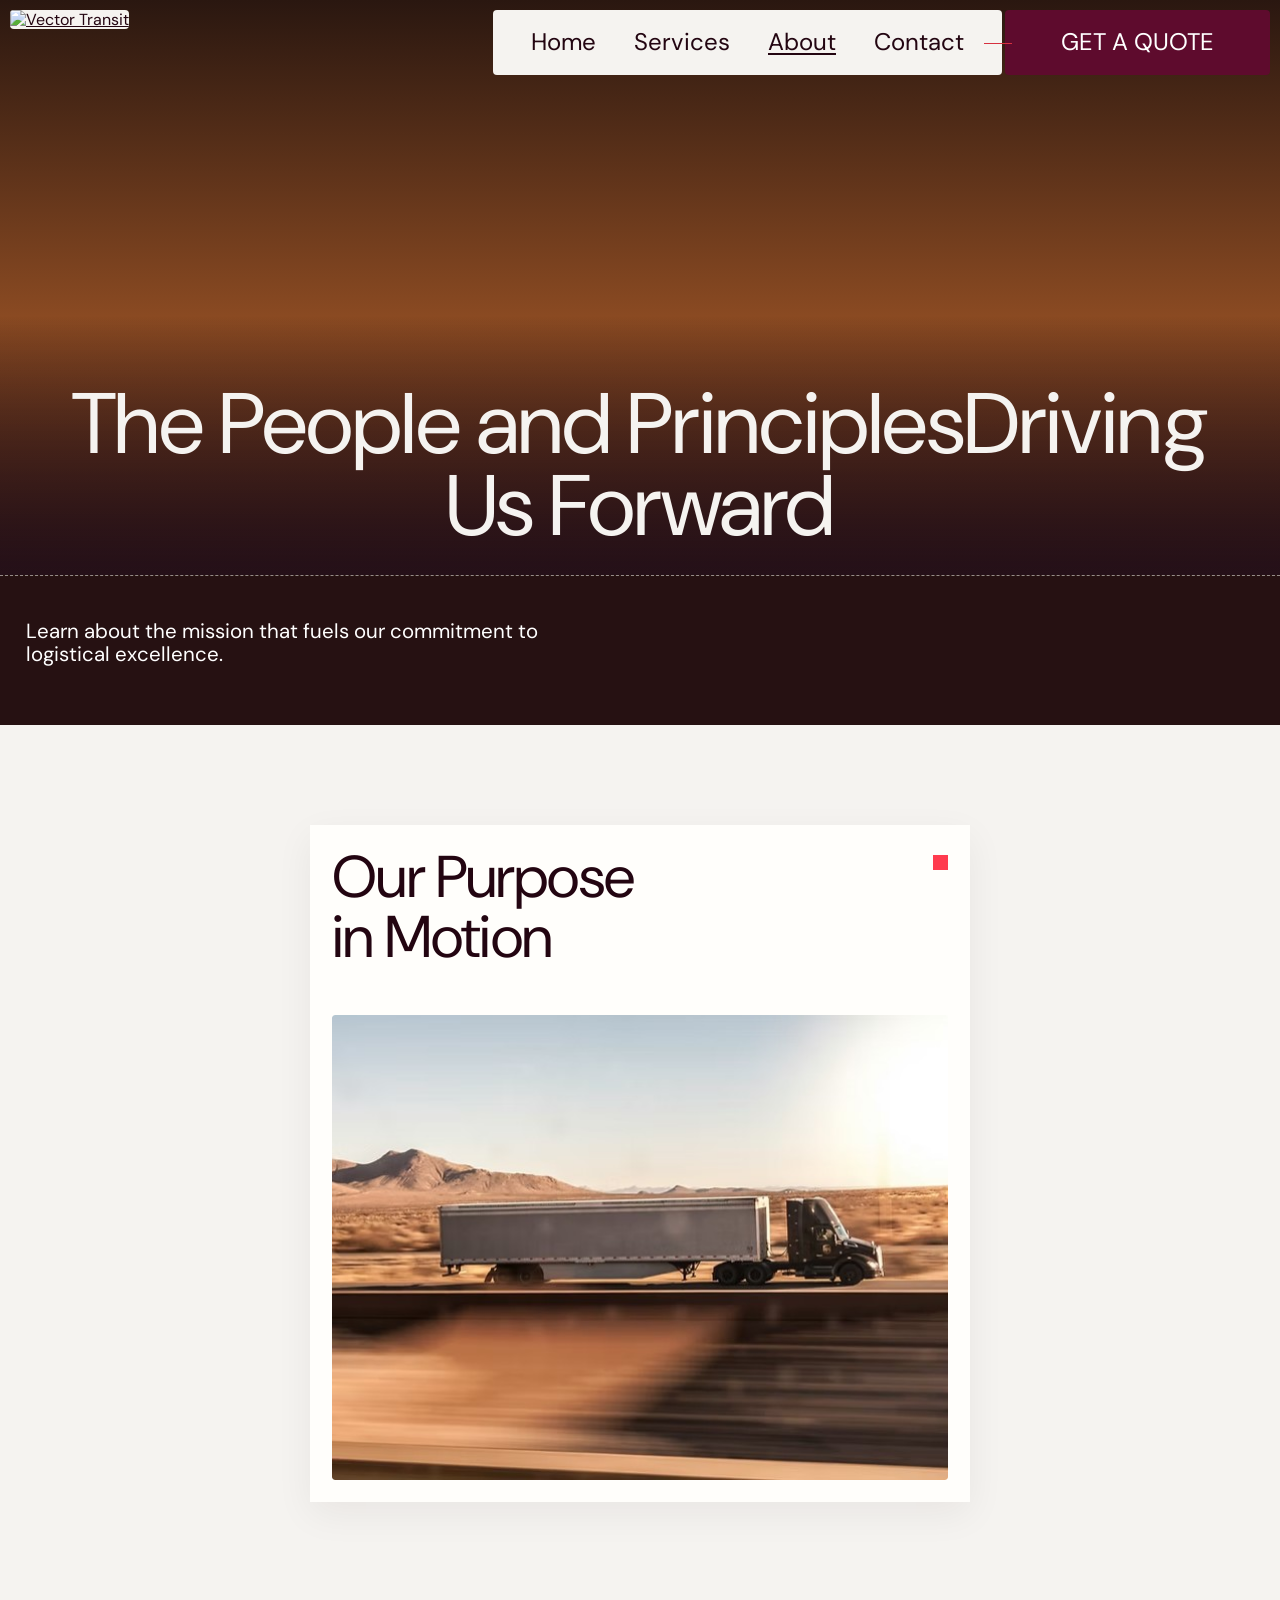
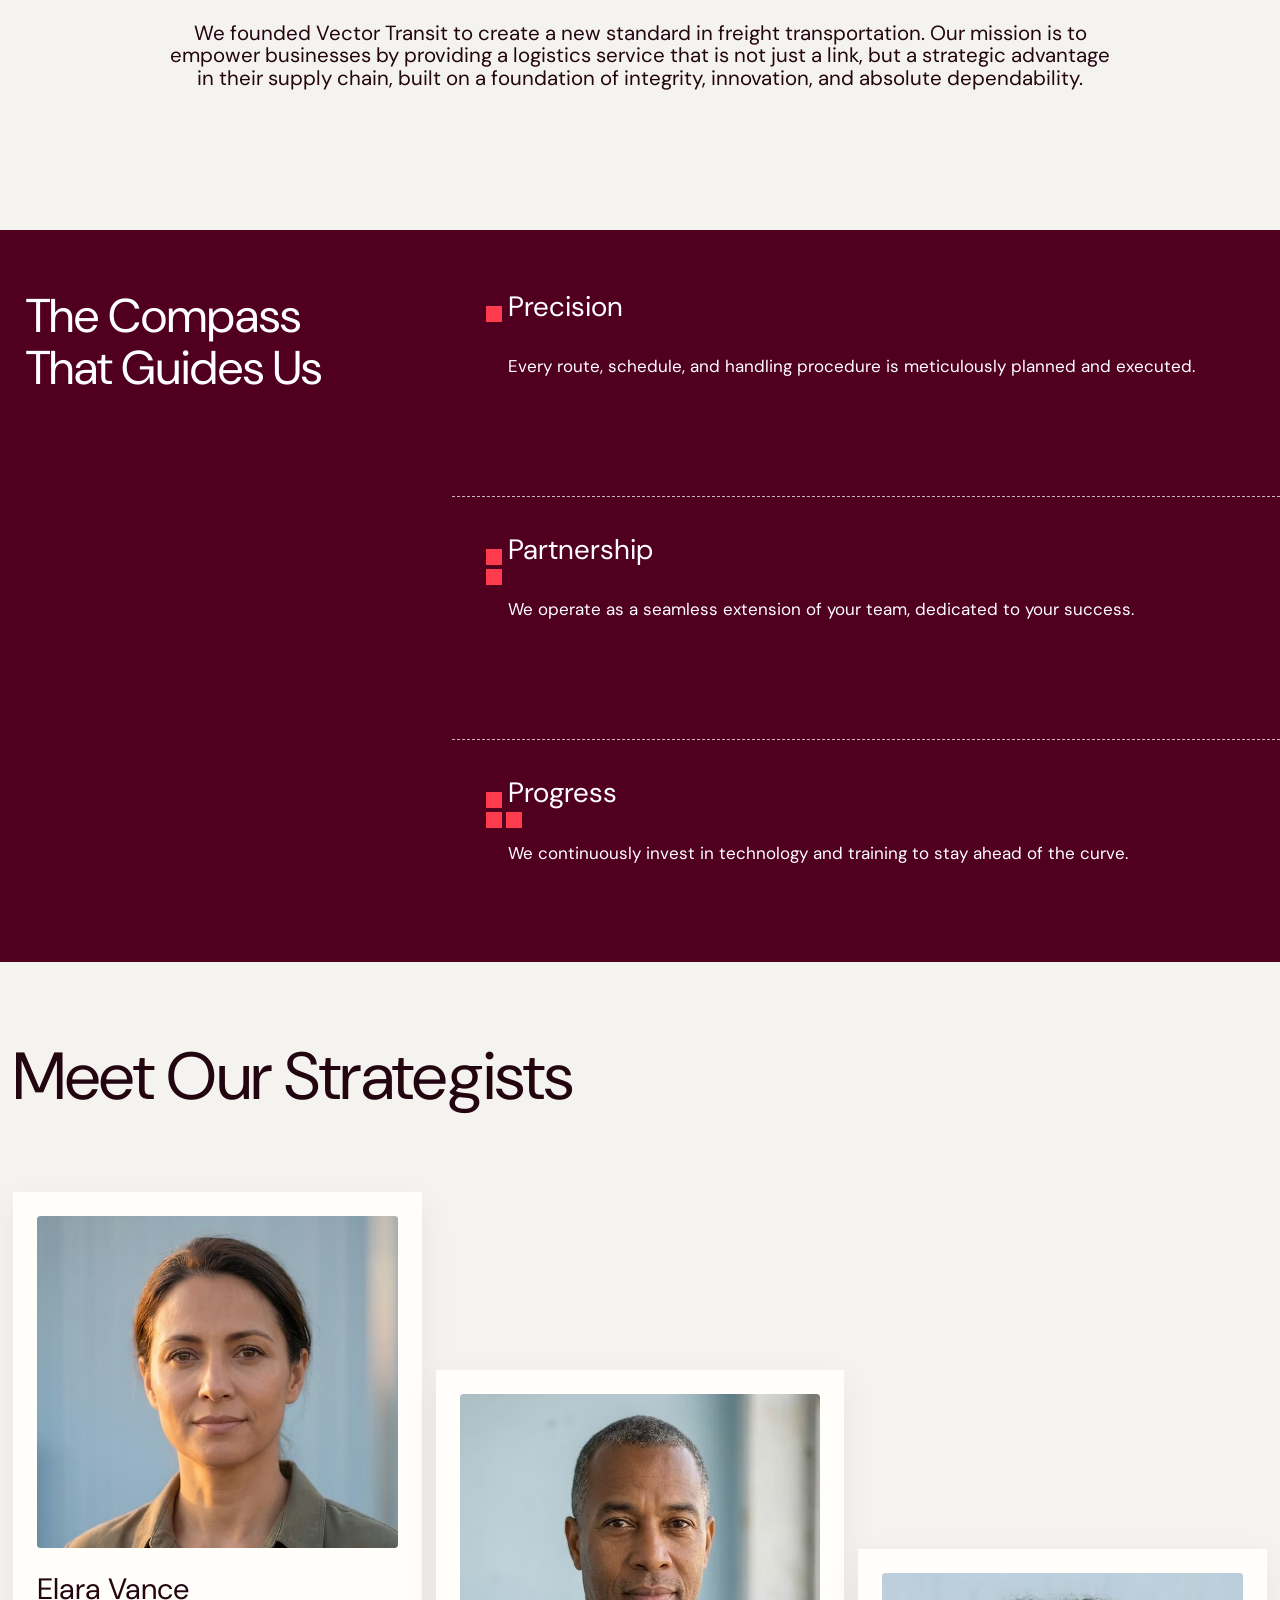
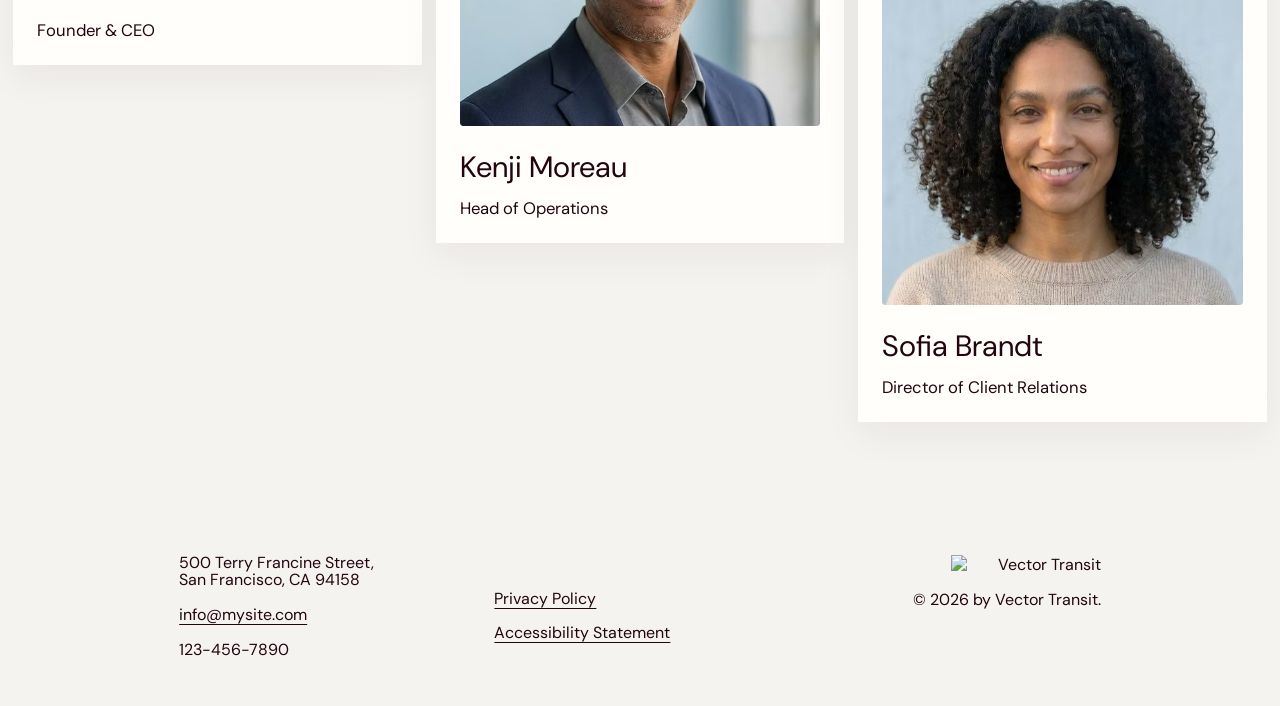
==== about.html @ b02213fa "aleko" ====
<!DOCTYPE html>
<html lang="en">
<head>
    <meta charset="UTF-8">
    <meta name="viewport" content="width=device-width, initial-scale=1.0">
    <title>About | Vector Transit</title>
    <link rel="preconnect" href="https://fonts.googleapis.com">
    <link href="https://fonts.googleapis.com/css2?family=DM+Sans:wght@400;500&display=swap" rel="stylesheet">
    <link rel="stylesheet" href="about.css">
</head>
<body>

<header>
    <a href="index.html"><img class="logo" src="https://static.wixstatic.com/media/c837a6_3f8882a903f44222818f6027ea8ba277~mv2.png" alt="Vector Transit"></a>
    <div class="header-right">
        <nav>
            <ul>
                <li><a href="index.html">Home</a></li>
                <li><a href="services.html">Services</a></li>
                <li><a href="about.html" class="active">About</a></li>
                <li><a href="contact.html">Contact</a></li>
            </ul>
        </nav>
        <button onclick="location.href='contact.html'">GET A QUOTE</button>
    </div>
</header>

<main>
    <!-- 1. Hero -->
    <section class="hero a-hero">
        <img class="bg-img" src="https://static.wixstatic.com/media/c837a6_14584077eab94e31bac4e8c398c62d04~mv2.jpg/v1/fill/w_1905,h_1031,fp_0.50_0.50,q_90,usm_0.66_1.00_0.01,enc_auto/c837a6_14584077eab94e31bac4e8c398c62d04~mv2.jpg" alt="">
        <h1><span class="line"><span>The People and Principles</span></span><span class="line"><span>Driving Us Forward</span></span></h1>
    </section>

    <section class="intro a-intro">
        <p>Learn about the mission that fuels our commitment to logistical excellence.</p>
    </section>

    <!-- 2. Purpose -->
    <section class="purpose">
        <div class="purpose-card">
            <h2>Our Purpose<br>in Motion</h2>
            <i class="dot dot-lg"></i>
            <span class="zoom"><img class="photo" src="images/a-purpose.jpg" alt="Truck driving through the desert"></span>
        </div>
    </section>

    <section class="mission">
        <p>We founded Vector Transit to create a new standard in freight transportation. Our mission is to empower businesses by providing a logistics service that is not just a link, but a strategic advantage in their supply chain, built on a foundation of integrity, innovation, and absolute dependability.</p>
    </section>

   
    <section class="compass">
        <h2>The Compass<br>That Guides Us</h2>
        <ul class="values">
            <li>
                <i class="ic ic-lg ic1"></i>
                <h3>Precision</h3>
                <p>Every route, schedule, and handling procedure is meticulously planned and executed.</p>
            </li>
            <li>
                <i class="ic ic-lg ic2"></i>
                <h3>Partnership</h3>
                <p>We operate as a seamless extension of your team, dedicated to your success.</p>
            </li>
            <li>
                <i class="ic ic-lg ic3"></i>
                <h3>Progress</h3>
                <p>We continuously invest in technology and training to stay ahead of the curve.</p>
            </li>
        </ul>
    </section>

   
    <section class="team">
        <h2>Meet Our Strategists</h2>
        <div class="team-grid">
            <article class="member">
                <span class="zoom"><img class="photo" src="images/a-elara.jpg" alt="Elara Vance"></span>
                <h3>Elara Vance</h3>
                <p>Founder &amp; CEO</p>
            </article>
            <article class="member">
                <span class="zoom"><img class="photo" src="images/a-kenji.jpg" alt="Kenji Moreau"></span>
                <h3>Kenji Moreau</h3>
                <p>Head of Operations</p>
            </article>
            <article class="member">
                <span class="zoom"><img class="photo" src="images/a-sofia.jpg" alt="Sofia Brandt"></span>
                <h3>Sofia Brandt</h3>
                <p>Director of Client Relations</p>
            </article>
        </div>
    </section>
</main>

<footer>
    <div class="f-col">
        <p>500 Terry Francine Street,<br>San Francisco, CA 94158</p>
        <p><a href="mailto:info@mysite.com">info@mysite.com</a></p>
        <p>123-456-7890</p>
    </div>
    <div class="f-col f-links">
        <a href="#">Privacy Policy</a>
        <a href="#">Accessibility Statement</a>
    </div>
    <div class="f-col f-right">
        <img class="f-logo" src="https://static.wixstatic.com/media/c837a6_3f8882a903f44222818f6027ea8ba277~mv2.png" alt="Vector Transit">
        <p>&copy; 2026 by Vector Transit.</p>
    </div>
</footer>

</body>
</html>
---- about.css ----
* {
    margin: 0;
    padding: 0;
    box-sizing: border-box;
}

:root {
    --ink: #230511;
    --maroon: #5e0b2d;
    --deep: #50001e;
    --paper: #f5f3f0;
    --card: #fffefb;
    --red: #ff3b4e;
}

body {
    background: var(--paper);
    color: var(--ink);
    font-family: "DM Sans", "Helvetica Neue", Arial, sans-serif;
    line-height: 1.2;
}

a {
    color: inherit;
}

h1, h2, h3 {
    font-weight: 400;
}

button {
    font: inherit;
    background: var(--maroon);
    color: #fff;
    border: 0;
    border-radius: 4px;
    cursor: pointer;
}

button:hover {
    background: #470820;
}

a:focus-visible,
button:focus-visible {
    outline: 3px solid var(--red);
    outline-offset: 2px;
}

.photo {
    display: block;
    width: 100%;
    height: 100%;
    object-fit: cover;
    object-position: center;
    background: #d8d2cc;
    border-radius: 3px;
}

.bg-img {
    position: absolute;
    inset: 0;
    width: 100%;
    height: 100%;
    object-fit: cover;
    object-position: center;
    z-index: 0;
}



header {
    position: fixed;
    top: 0;
    left: 0;
    right: 0;
    z-index: 10;
    display: flex;
    justify-content: space-between;
    align-items: flex-start;
    padding: 10px;
}

.logo {
    width: 152px;
    height: auto;
    background: var(--paper);
    border-radius: 4px;
}

.header-right {
    display: flex;
    align-items: center;
    gap: 3px;
    position: relative;
}

.header-right::before {
    content: "";
    position: absolute;
    right: 258px;
    top: 50%;
    width: 28px;
    height: 1px;
    background: #d6303f;
    z-index: 3;
}

nav ul {
    display: flex;
    list-style: none;
    align-items: center;
    gap: 38px;
    background: var(--paper);
    padding: 0 38px;
    height: 65px;
    border-radius: 4px;
}

nav a {
    text-decoration: none;
    font-size: 24px;
    color: var(--ink);
}

nav a.active,
nav a:hover {
    text-decoration: underline;
    text-underline-offset: 3px;
}

.header-right button {
    font-size: 24px;
    height: 65px;
    padding: 0 56px;
}


footer {
    display: grid;
    grid-template-columns: 1fr 1fr 1fr;
    gap: 24px;
    padding: 30px 14%;
    background: var(--paper);
    font-size: 16px;
}

.f-col p {
    margin-bottom: 18px;
    line-height: 1.05;
}

.f-links {
    display: flex;
    flex-direction: column;
    gap: 15px;
    padding-top: 34px;
}

.f-right {
    text-align: right;
}

.f-logo {
    width: 150px;
    margin-left: auto;
    display: block;
    margin-bottom: 18px;
}



.dot {
    position: absolute;
    right: 14px;
    bottom: 14px;
    width: 9px;
    height: 9px;
    background: var(--red);
}



.hero {
    position: relative;
    height: clamp(560px, 45vw, 900px);
    display: flex;
    align-items: flex-end;
    justify-content: center;
    text-align: center;
    padding: 0 5% 28px;
    border-bottom: 1px dashed rgba(255, 255, 255, .5);
    overflow: hidden;
    background: linear-gradient(to bottom, #9b8fc4 0%, #e9b38f 45%, #3a2a33 70%, #231019 100%);
}

.hero::after {
    content: "";
    position: absolute;
    inset: 0;
    z-index: 1;
    background: linear-gradient(to bottom, rgba(35, 15, 25, 0) 55%, rgba(35, 15, 25, .92) 100%);
}

.hero h1 {
    font-size: clamp(40px, 6.7vw, 116px);
    line-height: .95;
    letter-spacing: -.01em;
    color: var(--paper);
    position: relative;
    z-index: 2;
}



.intro {
    display: flex;
    justify-content: space-between;
    align-items: center;
    gap: 24px;
    background: #1f1318;
    color: #fff;
    padding: 36px 2%;
}

.intro p {
    font-size: clamp(20px, 1.95vw, 32px);
    max-width: 760px;
    line-height: 1.1;
}

.intro a {
    font-size: clamp(16px, 1.4vw, 24px);
    white-space: nowrap;
}



.ic {
    position: absolute;
    left: 16px;
    top: 9px;
    width: 9px;
    height: 9px;
    background: var(--red);
}

.ic2 {
    box-shadow: 0 11px 0 var(--red);
}

.ic3 {
    box-shadow: 0 11px 0 var(--red), 11px 11px 0 var(--red);
}



.a-hero {
    background: linear-gradient(to bottom, #2a1710 0%, #8a4a22 55%, #3a1d12 100%);
}

.a-intro {
    background: #261112;
    padding: 44px 2% 60px;
}

.a-intro p {
    max-width: 560px;
    font-size: clamp(20px, 1.6vw, 30px);
}

.purpose {
    padding: 100px 0 40px;
}

.purpose-card {
    position: relative;
    width: min(660px, 92%);
    margin: 0 auto;
    background: var(--card);
    padding: 22px;
}

.purpose-card h2 {
    font-size: clamp(44px, 4.6vw, 88px);
    line-height: 1.02;
    letter-spacing: -.01em;
    margin: 0 0 48px;
}

.purpose-card .photo {
    aspect-ratio: 615 / 464;
    height: auto;
}

.dot-lg {
    width: 15px;
    height: 15px;
    top: 30px;
    right: 22px;
    bottom: auto;
}

.mission {
    padding: 80px 5% 140px;
}

.mission p {
    max-width: 950px;
    margin: 0 auto;
    text-align: center;
    font-size: clamp(20px, 1.6vw, 30px);
    line-height: 1.1;
}

.compass {
    display: grid;
    grid-template-columns: 34% 1fr;
    align-items: start;
    background: var(--deep);
    color: #fff;
    padding: 60px 0 100px 2%;
}

.compass h2 {
    font-size: clamp(40px, 3.7vw, 70px);
    line-height: 1.1;
    position: sticky;
    top: 90px;
}

.values {
    list-style: none;
}

.values li {
    position: relative;
    padding: 0 0 120px 56px;
    margin-bottom: 36px;
    border-bottom: 1px dashed rgba(255, 255, 255, .7);
}

.values li:last-child {
    border-bottom: 0;
    margin-bottom: 0;
    padding-bottom: 0;
}

.values h3 {
    font-size: clamp(28px, 2.1vw, 40px);
    margin-bottom: 34px;
}

.values p {
    font-size: clamp(17px, 1.3vw, 24px);
    max-width: 840px;
    line-height: 1.1;
}

.ic-lg {
    width: 16px;
    height: 16px;
    left: 34px;
    top: 16px;
}

.ic-lg.ic2 {
    box-shadow: 0 20px 0 var(--red);
}

.ic-lg.ic3 {
    box-shadow: 0 20px 0 var(--red), 20px 20px 0 var(--red);
}



.team {
    padding: 80px 1% 460px;
}

.team h2 {
    font-size: clamp(40px, 5.2vw, 100px);
    line-height: 1.05;
    letter-spacing: -.01em;
}

.team-grid {
    display: grid;
    grid-template-columns: repeat(3, 1fr);
    gap: 14px;
    margin-top: 80px;
    align-items: start;
}

.member {
    background: var(--card);
    padding: 24px;
}

.member .photo {
    aspect-ratio: 569 / 523;
    height: auto;
}

.member h3 {
    font-size: clamp(28px, 2.3vw, 44px);
    margin: 24px 0 14px;
}

.member p {
    font-size: clamp(16px, 1.3vw, 24px);
}

.member:nth-child(2) {
    transform: translateY(178px);
}

.member:nth-child(3) {
    transform: translateY(357px);
}



@media (max-width: 900px) {
    .intro {
        flex-direction: column;
        align-items: flex-start;
    }

    .compass {
        grid-template-columns: 1fr;
        padding: 48px 5%;
    }

    .compass h2 {
        position: static;
        margin-bottom: 32px;
    }

    .team {
        padding-bottom: 60px;
    }

    .team-grid {
        grid-template-columns: 1fr;
    }

    .member:nth-child(n) {
        transform: none;
    }

    .a-intro {
        padding-bottom: 40px;
    }
}

@media (max-width: 900px) {
    .logo {
        width: 110px;
    }

    .header-right::before {
        display: none;
    }

    nav ul {
        gap: 14px;
        padding: 0 16px;
        height: 48px;
    }

    nav a,
    .header-right button {
        font-size: 16px;
    }

    .header-right button {
        height: 48px;
        padding: 0 18px;
    }

    footer {
        grid-template-columns: 1fr;
        padding: 30px 6%;
    }

    .f-links {
        padding-top: 0;
    }

    .f-right {
        text-align: left;
    }

    .f-logo {
        margin-left: 0;
    }
}

@media (max-width: 520px) {
    header {
        flex-direction: column;
        gap: 6px;
    }

    .header-right {
        flex-wrap: wrap;
    }
}


html {
    scroll-behavior: smooth;
}

::selection {
    background: var(--red);
    color: #fff;
}

nav a:hover,
nav a.active {
    background-size: 100% 1.5px;
}


button {
    transition: background .25s, transform .25s, box-shadow .25s;
}

button:hover {
    transform: translateY(-2px);
    box-shadow: 0 10px 24px rgba(94, 11, 45, .35);
}

button:active {
    transform: translateY(0);
    box-shadow: none;
}

footer a {
    text-underline-offset: 4px;
    transition: opacity .2s;
}

footer a:hover {
    opacity: .6;
}



.s-hero {
    overflow: hidden;
}

.hero .bg-img,
.s-hero .bg-img {
    scale: 1.1;
    animation: settle 2.6s cubic-bezier(.2, .7, .2, 1) both;
}



.zoom {
    display: block;
    overflow: hidden;
    border-radius: 3px;
    height: 100%;
}

.zoom .photo {
    transition: transform 1s cubic-bezier(.2, .7, .2, 1);
}

.card:hover .photo,
.s-card:hover .photo,
.member:hover .photo,
.purpose-card:hover .photo,
.fleet-card:hover .photo {
    transform: scale(1.06);
}

.fleet-card .zoom {
    min-height: 278px;
}


.card,
.s-card,
.member,
.purpose-card,
.fleet-card {
    box-shadow: 0 12px 36px rgba(35, 5, 17, .06);
}

.card:hover,
.s-card:hover,
.member:hover {
    box-shadow: 0 24px 54px rgba(35, 5, 17, .15);
}

.dot {
    transition: transform .5s cubic-bezier(.2, .7, .2, 1);
}

.card:hover .dot,
.s-card:hover .dot {
    transform: scale(1.7) rotate(90deg);
}

@media (min-width: 901px) {
    .card:nth-child(1):hover {
        transform: none;
    }

    .card:nth-child(2):hover {
        transform: translateY(100px);
    }

    .card:nth-child(3):hover {
        transform: translateY(210px);
    }
}


.cards > :nth-child(2),
.s-grid > :nth-child(2),
.adv-list > :nth-child(2),
.values > :nth-child(2),
.team-grid > :nth-child(2) {
    animation-delay: .12s;
}

.cards > :nth-child(3),
.s-grid > :nth-child(3),
.adv-list > :nth-child(3),
.values > :nth-child(3),
.team-grid > :nth-child(3) {
    animation-delay: .24s;
}

.cards > :nth-child(4),
.s-grid > :nth-child(4),
.adv-list > :nth-child(4),
.values > :nth-child(4),
.team-grid > :nth-child(4) {
    animation-delay: .36s;
}



@supports (animation-timeline: view()) {
    .intro p,
    .intro a,
    .services > h2,
    .services-head,
    .cards > *,
    .advantage .adv-inner > div:first-child,
    .adv-list > *,
    .fleet-card,
    .cta-stack,
    .s-title h1,
    .s-title p,
    .s-grid > *,
    .s-cta-text,
    .s-tires,
    .purpose-card,
    .mission p,
    .compass h2,
    .values > *,
    .team h2,
    .team-grid > * {
        animation: fadeUp linear both;
        animation-timeline: view();
        animation-range: entry 0% entry 60%;
    }

    .cards > :nth-child(n),
    .s-grid > :nth-child(n),
    .adv-list > :nth-child(n),
    .values > :nth-child(n),
    .team-grid > :nth-child(n) {
        animation-delay: 0s;
    }
}



@supports (animation-timeline: scroll()) {
    body::before {
        content: "";
        position: fixed;
        top: 0;
        left: 0;
        z-index: 20;
        width: 100%;
        height: 3px;
        background: var(--red);
        transform: scaleX(0);
        transform-origin: left;
        animation: grow linear both;
        animation-timeline: scroll(root);
    }

    .hero .bg-img,
    .s-hero .bg-img {
        animation: settle 2.6s cubic-bezier(.2, .7, .2, 1) both, parallax linear both;
        animation-timeline: auto, scroll(root);
        animation-range: normal, 0 340px;
    }
}



@supports (animation-timeline: scroll()) {
    @media (min-width: 901px) {
        .logo {
            animation: compactLogo linear both;
            animation-timeline: scroll(root);
            animation-range: 0 90px;
        }

        nav ul,
        .header-right button {
            animation: compactBar linear both;
            animation-timeline: scroll(root);
            animation-range: 0 90px;
        }
    }
}

/* Reduced motion */

@media (prefers-reduced-motion: reduce) {
    html {
        scroll-behavior: auto;
    }

    *,
    *::before,
    *::after {
        animation: none !important;
        transition: none !important;
    }

    .hero .bg-img,
    .s-hero .bg-img {
        scale: 1.1;
            }
}
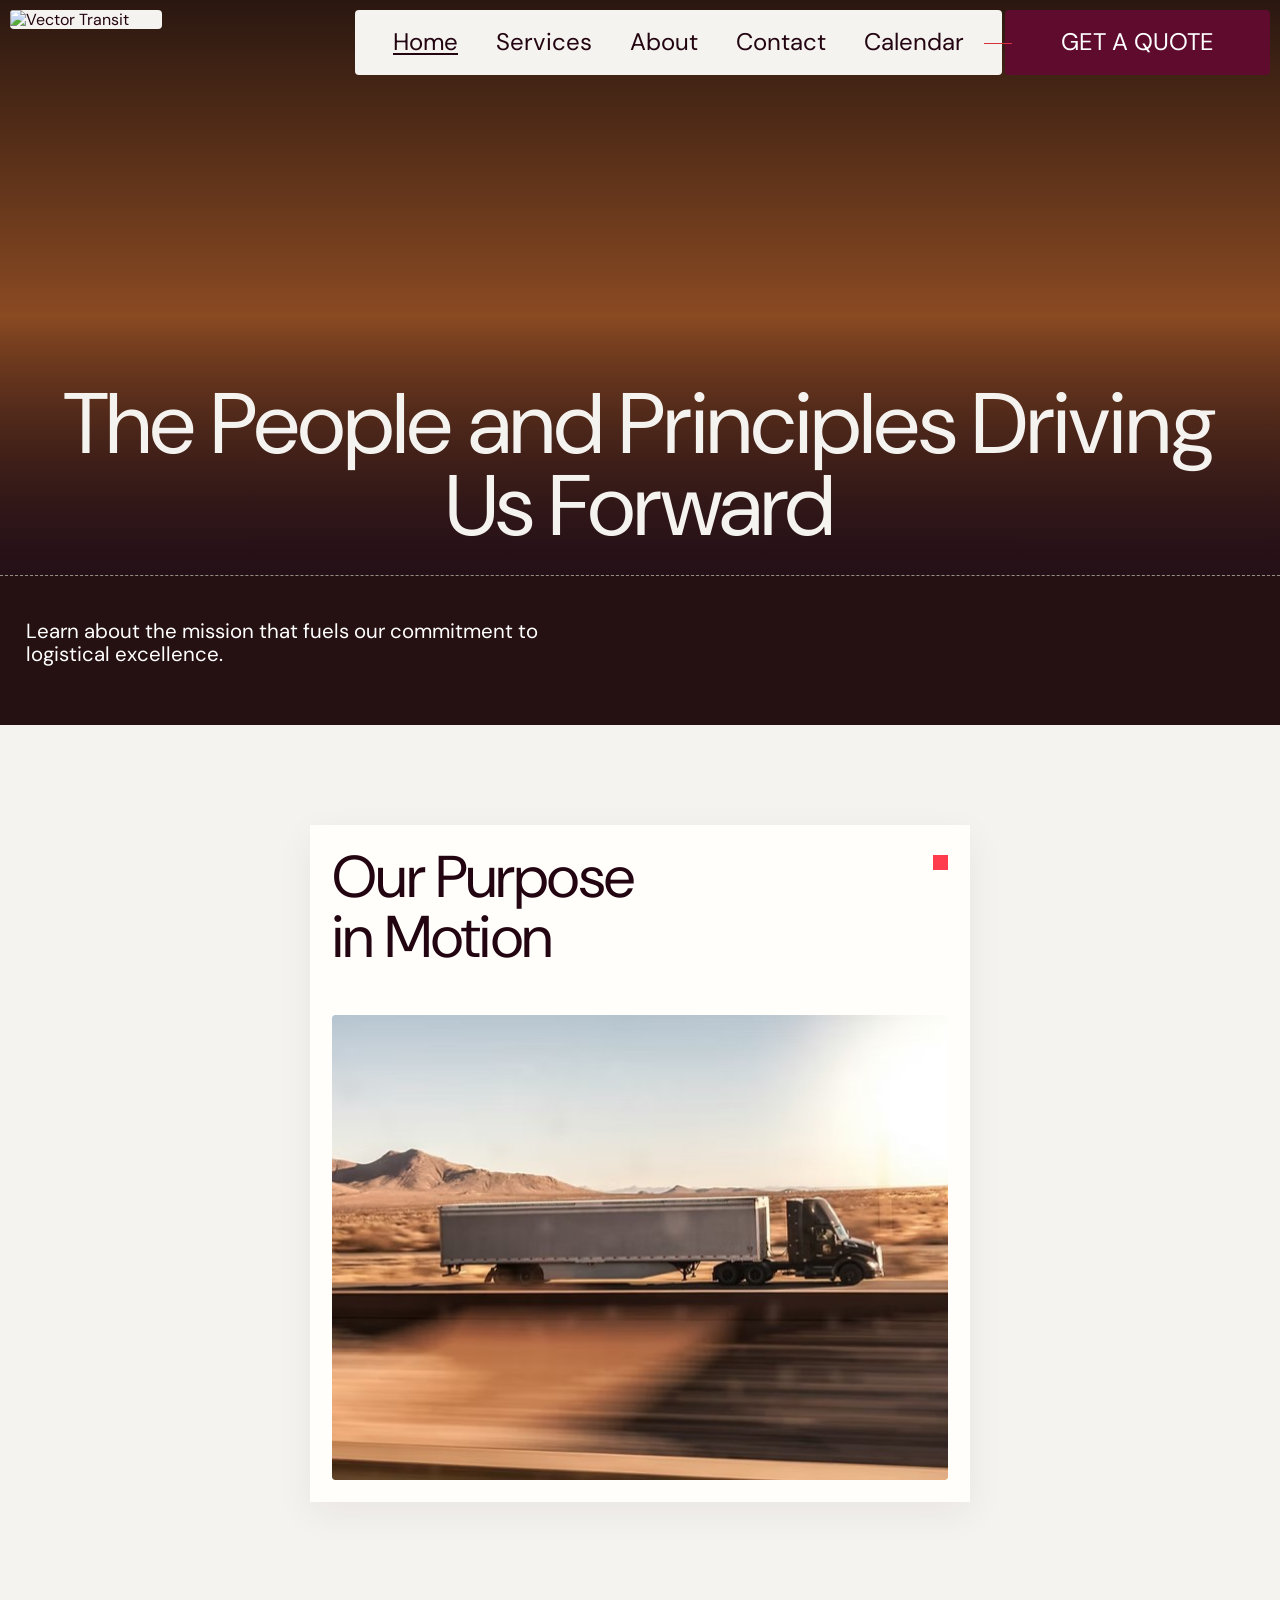
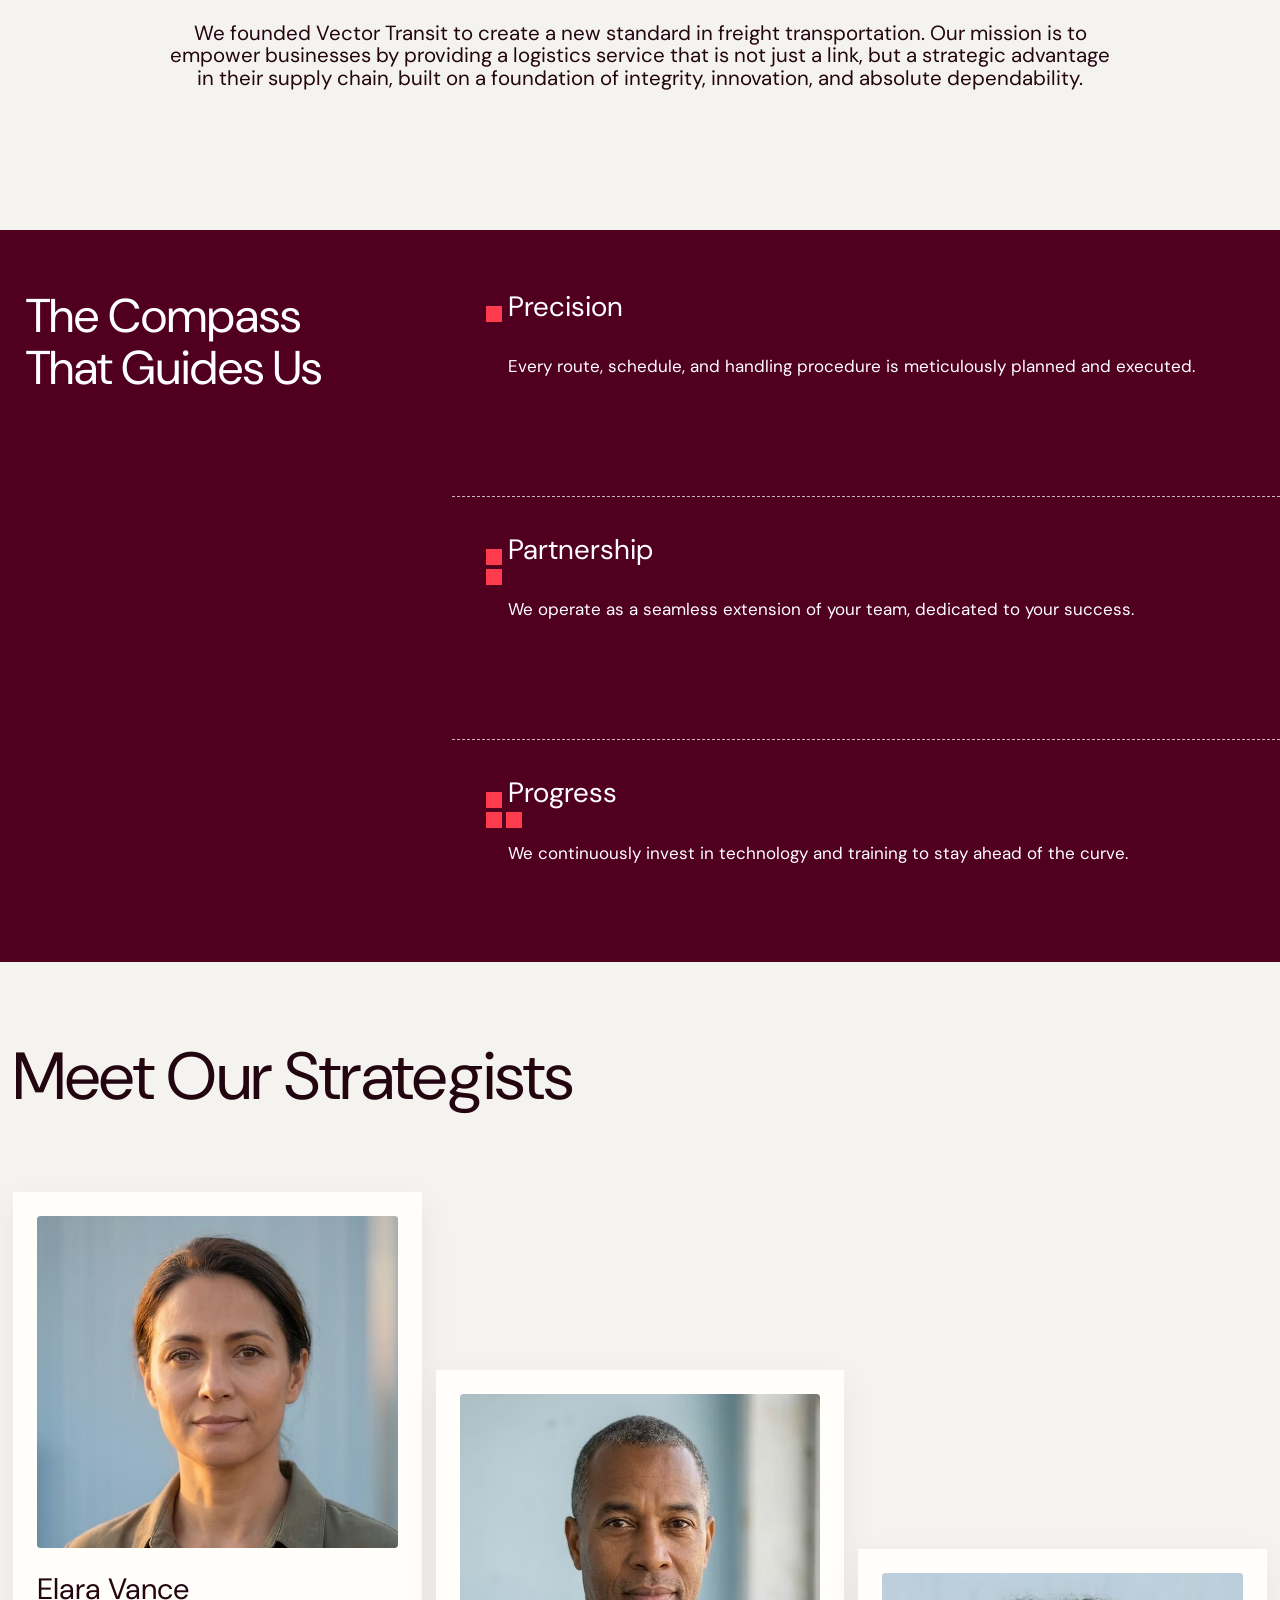
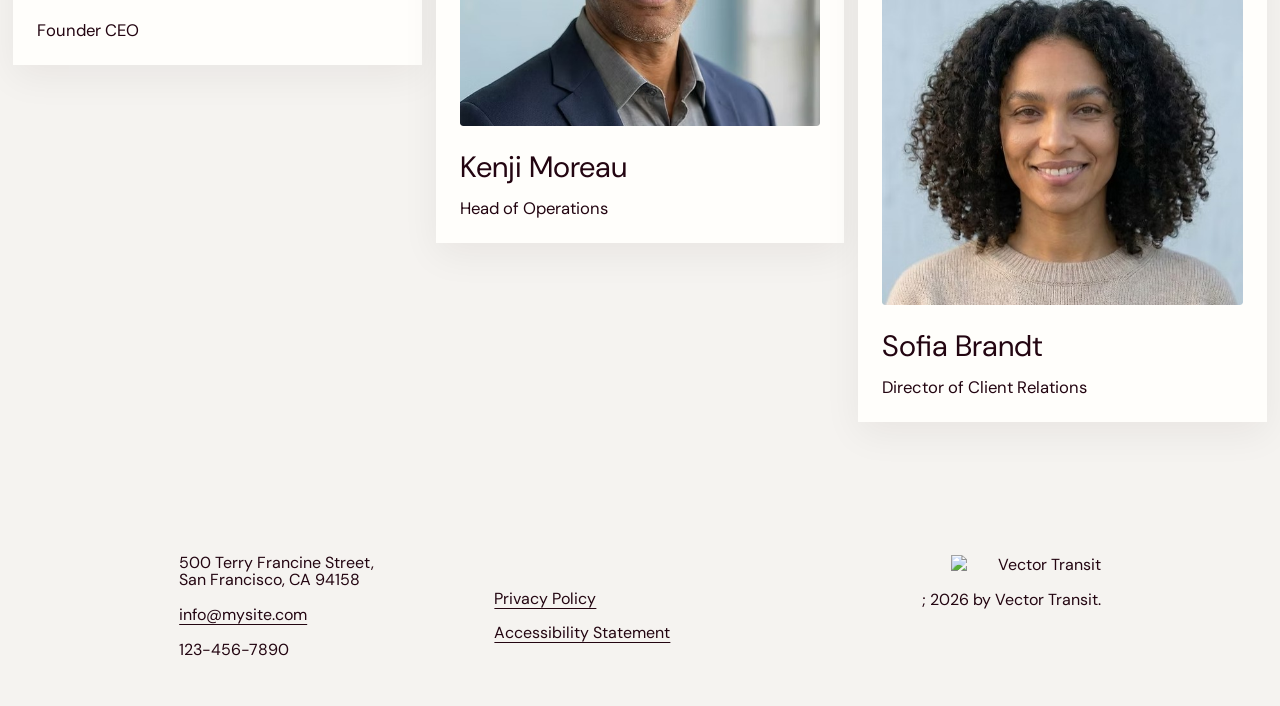
==== commit 83a9ceeb: "proeqti" ====
--- a/about.html
+++ b/about.html
@@ -10,38 +10,55 @@
 </head>
 <body>
 
+
 <header>
-    <a href="index.html"><img class="logo" src="https://static.wixstatic.com/media/c837a6_3f8882a903f44222818f6027ea8ba277~mv2.png" alt="Vector Transit"></a>
+    <img class="logo" src="https://static.wixstatic.com/media/c837a6_3f8882a903f44222818f6027ea8ba277~mv2.png" alt="Vector Transit">
+
+    <input type="checkbox" id="menu-toggle">
+
+    <label for="menu-toggle" class="burger">
+        <span></span>
+        <span></span>
+        <span></span>
+    </label>
+
     <div class="header-right">
         <nav>
             <ul>
-                <li><a href="index.html">Home</a></li>
+                <li><a href="index.html" class="active">Home</a></li>
                 <li><a href="services.html">Services</a></li>
-                <li><a href="about.html" class="active">About</a></li>
+                <li><a href="about.html">About</a></li>
                 <li><a href="contact.html">Contact</a></li>
+                <li><a href="calendar.html">Calendar</a></li>
             </ul>
         </nav>
+
         <button onclick="location.href='contact.html'">GET A QUOTE</button>
     </div>
 </header>
 
+
 <main>
-    <!-- 1. Hero -->
+
     <section class="hero a-hero">
         <img class="bg-img" src="https://static.wixstatic.com/media/c837a6_14584077eab94e31bac4e8c398c62d04~mv2.jpg/v1/fill/w_1905,h_1031,fp_0.50_0.50,q_90,usm_0.66_1.00_0.01,enc_auto/c837a6_14584077eab94e31bac4e8c398c62d04~mv2.jpg" alt="">
-        <h1><span class="line"><span>The People and Principles</span></span><span class="line"><span>Driving Us Forward</span></span></h1>
+        <h1>
+            <span class="line"><span>The People and Principles</span></span>
+            <span class="line"><span>Driving Us Forward</span></span>
+        </h1>
     </section>
 
     <section class="intro a-intro">
         <p>Learn about the mission that fuels our commitment to logistical excellence.</p>
     </section>
 
-    <!-- 2. Purpose -->
     <section class="purpose">
         <div class="purpose-card">
             <h2>Our Purpose<br>in Motion</h2>
             <i class="dot dot-lg"></i>
-            <span class="zoom"><img class="photo" src="images/a-purpose.jpg" alt="Truck driving through the desert"></span>
+            <span class="zoom">
+                <img class="photo" src="images/a-purpose.jpg" alt="Truck driving through the desert">
+            </span>
         </div>
     </section>
 
@@ -49,7 +66,6 @@
         <p>We founded Vector Transit to create a new standard in freight transportation. Our mission is to empower businesses by providing a logistics service that is not just a link, but a strategic advantage in their supply chain, built on a foundation of integrity, innovation, and absolute dependability.</p>
     </section>
 
-   
     <section class="compass">
         <h2>The Compass<br>That Guides Us</h2>
         <ul class="values">
@@ -71,20 +87,21 @@
         </ul>
     </section>
 
-   
     <section class="team">
         <h2>Meet Our Strategists</h2>
         <div class="team-grid">
             <article class="member">
                 <span class="zoom"><img class="photo" src="images/a-elara.jpg" alt="Elara Vance"></span>
                 <h3>Elara Vance</h3>
-                <p>Founder &amp; CEO</p>
+                <p>Founder CEO</p>
             </article>
+
             <article class="member">
                 <span class="zoom"><img class="photo" src="images/a-kenji.jpg" alt="Kenji Moreau"></span>
                 <h3>Kenji Moreau</h3>
                 <p>Head of Operations</p>
             </article>
+
             <article class="member">
                 <span class="zoom"><img class="photo" src="images/a-sofia.jpg" alt="Sofia Brandt"></span>
                 <h3>Sofia Brandt</h3>
@@ -92,6 +109,7 @@
             </article>
         </div>
     </section>
+
 </main>
 
 <footer>
@@ -100,15 +118,17 @@
         <p><a href="mailto:info@mysite.com">info@mysite.com</a></p>
         <p>123-456-7890</p>
     </div>
+
     <div class="f-col f-links">
         <a href="#">Privacy Policy</a>
         <a href="#">Accessibility Statement</a>
     </div>
+
     <div class="f-col f-right">
         <img class="f-logo" src="https://static.wixstatic.com/media/c837a6_3f8882a903f44222818f6027ea8ba277~mv2.png" alt="Vector Transit">
-        <p>&copy; 2026 by Vector Transit.</p>
+        <p>; 2026 by Vector Transit.</p>
     </div>
 </footer>
 
 </body>
-</html>
+</html>
--- a/about.css
+++ b/about.css
@@ -747,4 +747,120 @@
     .s-hero .bg-img {
         scale: 1.1;
             }
-}+}
+
+
+
+nav a {
+    text-decoration: none;
+    font-size: 24px;
+    color: var(--ink);
+    padding-bottom: 3px;
+    background: linear-gradient(currentColor, currentColor) 0 100% / 0 1.5px no-repeat;
+    transition: background-size .35s cubic-bezier(.2, .7, .2, 1);
+}
+
+nav a:hover,
+nav a.active {
+    background-size: 100% 1.5px;
+}
+
+
+nav ul {
+    list-style: none;
+}
+
+nav a {
+    text-decoration: none;
+    background: none;
+}
+
+
+
+/* BURGER MENU */
+
+#menu-toggle {
+    display: none;
+}
+
+.burger {
+    display: none;
+    width: 35px;
+    cursor: pointer;
+    flex-direction: column;
+    gap: 7px;
+    padding: 5px;
+    background: var(--paper);
+    border-radius: 4px;
+}
+
+.burger span {
+    width: 25px;
+    height: 3px;
+    background: var(--ink);
+    transition: .3s;
+}
+
+@media (max-width: 900px) {
+
+    header {
+        flex-direction: row;
+        align-items: center;
+    }
+
+    .burger {
+        display: flex;
+        position: relative;
+        z-index: 20;
+    }
+
+    .header-right {
+        display: none;
+        position: absolute;
+        top: 75px;
+        right: 10px;
+        width: 220px;
+        background: var(--paper);
+        padding: 20px;
+        flex-direction: column;
+        align-items: stretch;
+        border-radius: 4px;
+        box-shadow: 0 5px 20px rgba(0,0,0,.15);
+    }
+
+    .header-right nav ul {
+        height: auto;
+        padding: 0;
+        flex-direction: column;
+        align-items: flex-start;
+        gap: 20px;
+        background: transparent;
+    }
+
+    .header-right nav a {
+        font-size: 18px;
+    }
+
+    .header-right button {
+        width: 100%;
+        font-size: 14px;
+        height: 45px;
+        padding: 0 10px;
+    }
+
+    #menu-toggle:checked ~ .header-right {
+        display: flex;
+    }
+
+    #menu-toggle:checked + .burger span:nth-child(1) {
+        transform: translateY(10px) rotate(45deg);
+    }
+
+    #menu-toggle:checked + .burger span:nth-child(2) {
+        opacity: 0;
+    }
+
+    #menu-toggle:checked + .burger span:nth-child(3) {
+        transform: translateY(-10px) rotate(-45deg);
+    }
+}
